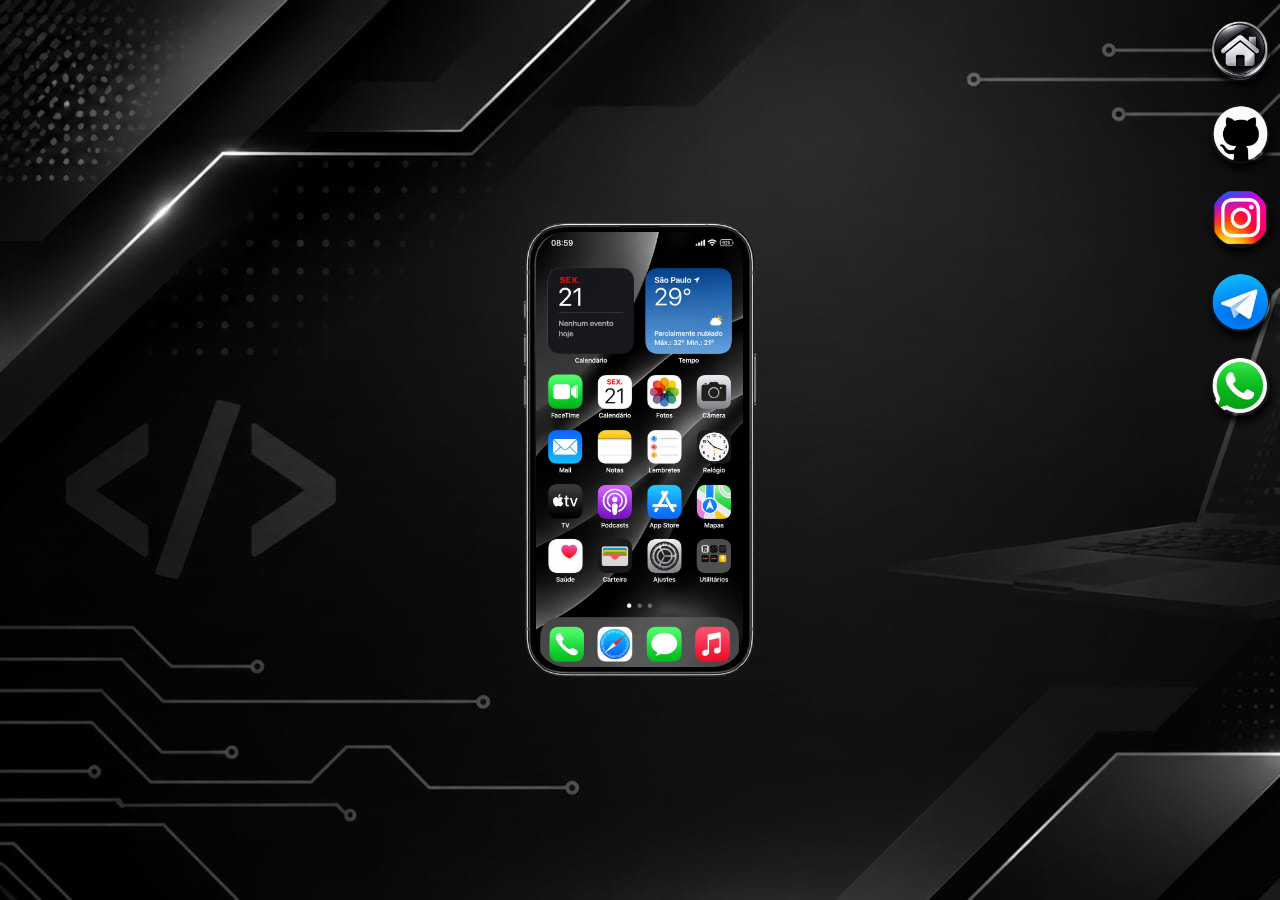
==== index.html @ 1e60a1c9 "adicionando-arquivos" ====
<!DOCTYPE html>
<html lang="pt-br">
<head>
    <meta charset="UTF-8">
    <meta name="viewport" content="width=device-width, initial-scale=1.0">
   <link rel="stylesheet" href="/estilos/style.css">
    <title>Portifolio-pessoal</title>
  
</head>
<body>
    
<main>
    <section id="celular">
        <iframe src="home.html" name="tela" id="tela" frameborder="0"></iframe>
    </section>
    
    <section id="redes-sociais">

        <a href="home.html" target="tela" id="tela"><img src="imagens/icone-home.png" alt=""></a><br>

        <a href="github.html" target="tela" id="tela"><img  src="imagens/icone-github.png" alt=""><br></a>

        <img src="imagens/icone-instagram.png" alt=""><br>

        <img src="imagens/icone-telegram.png" alt=""><br>

        <img src="imagens/icone-whatsapp.png" alt=""><br>
    </section>
</main>

</body>
</html>
---- estilos/style.css ----
@charset "UTF-8";

*{
    margin: 0px;
    padding: 0px;
    font-family: Arial, Helvetica, sans-serif;
}

html ,body{
    width: 100vw;
    height: 100vh;
    background-color: black;
}

body{
    background: url(/imagens/img-fundo.jpeg);
    background-size: cover;
    background-attachment: fixed;
}

#celular{
    background: url(/imagens/img-celular.png);
    position: relative;
    height: 100vh;
    padding: 10px;
}

#celular{
    position: absolute;
    background-size: 100% 100%;
    width: 300px;
    height: 450px;
    top: 50%;
    left: 50%;
    transform: translate(-50%, -50%);
    padding: 10px;
}
iframe#tela{
    position: relative;
    width: 207px;
    height: 435px;
    top: 7px;
    left: 46px;
    border-radius: 30px;

}

#redes-sociais{
    text-align: right;
}

#redes-sociais img{
    width: 60px;
    height: 60px;
    padding:1px;
    margin-right: 10px;
    margin-top: 20px;
    box-sizing: border-box;
    border-radius: 50%;
    box-shadow: 2px 6px 8px black;
}

#redes-sociais img:hover{
    transform: translatey(5px);
    border:solid 1px gray;
}
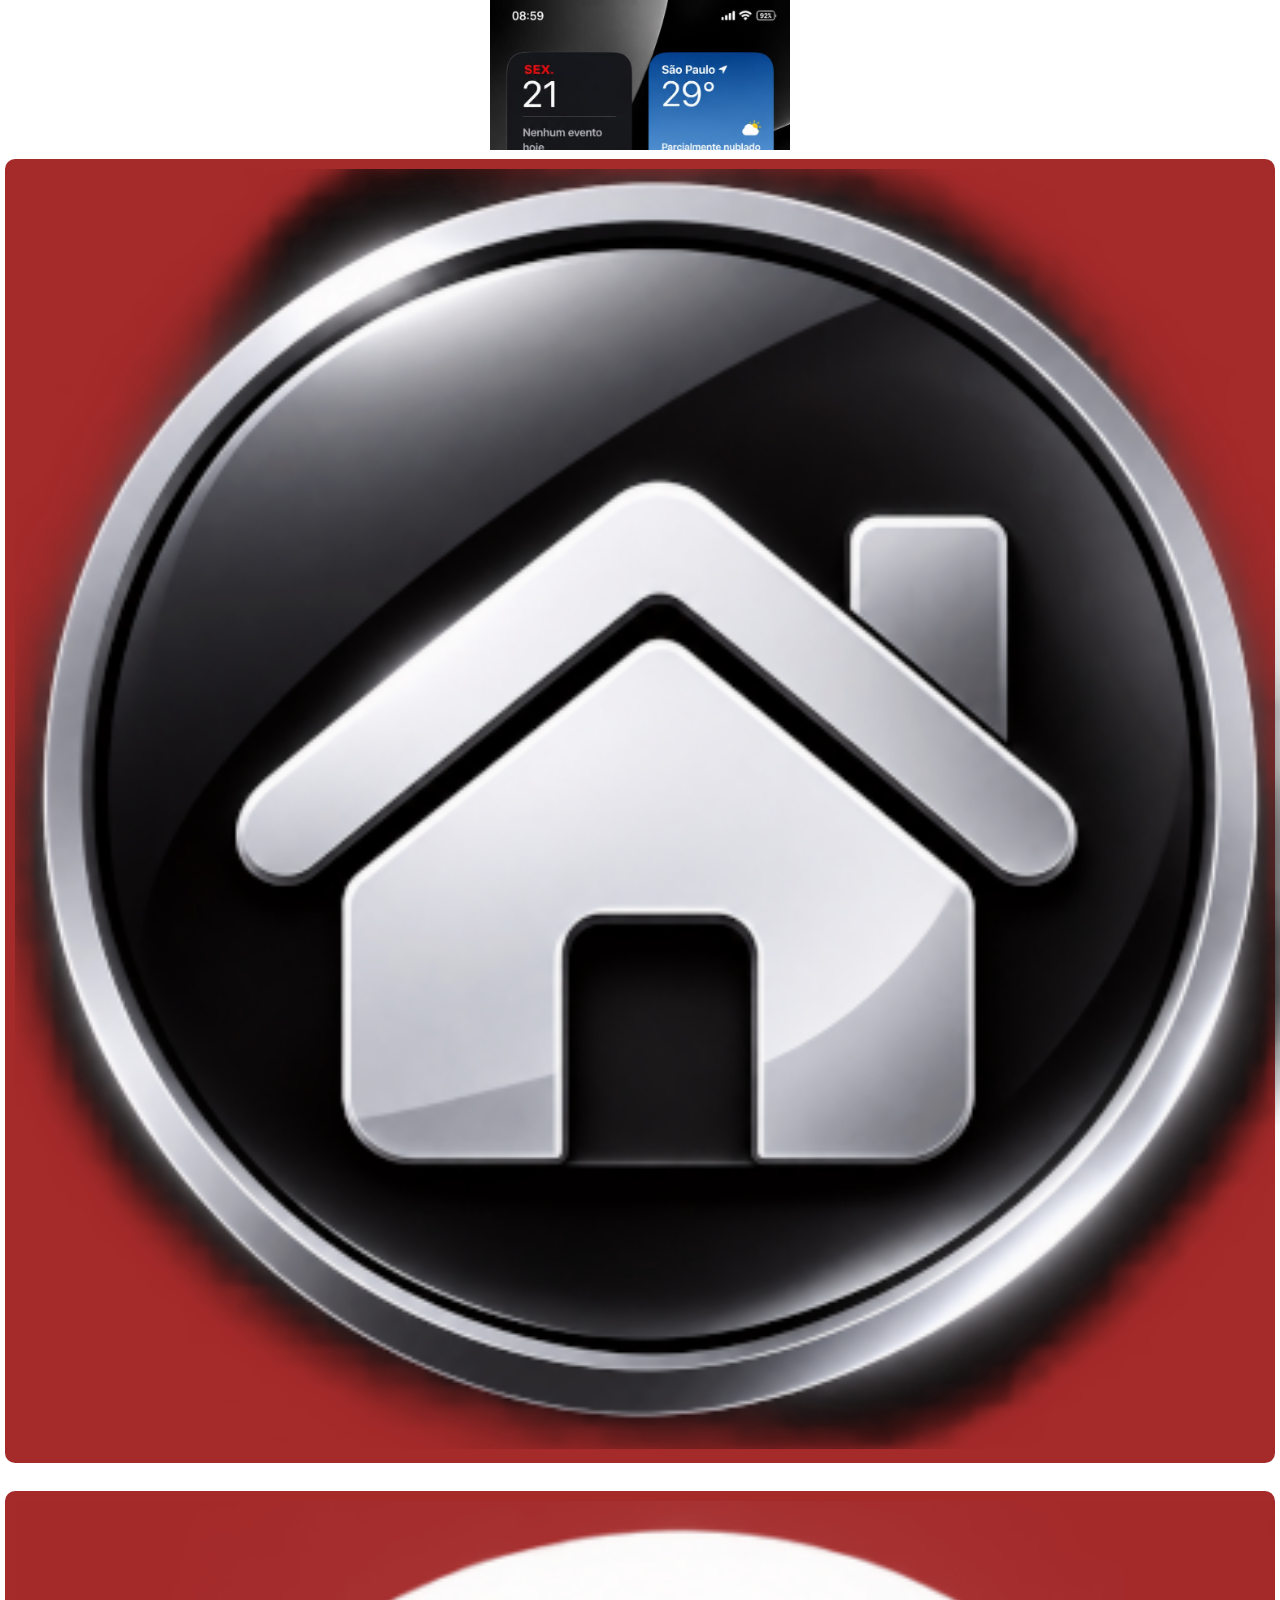
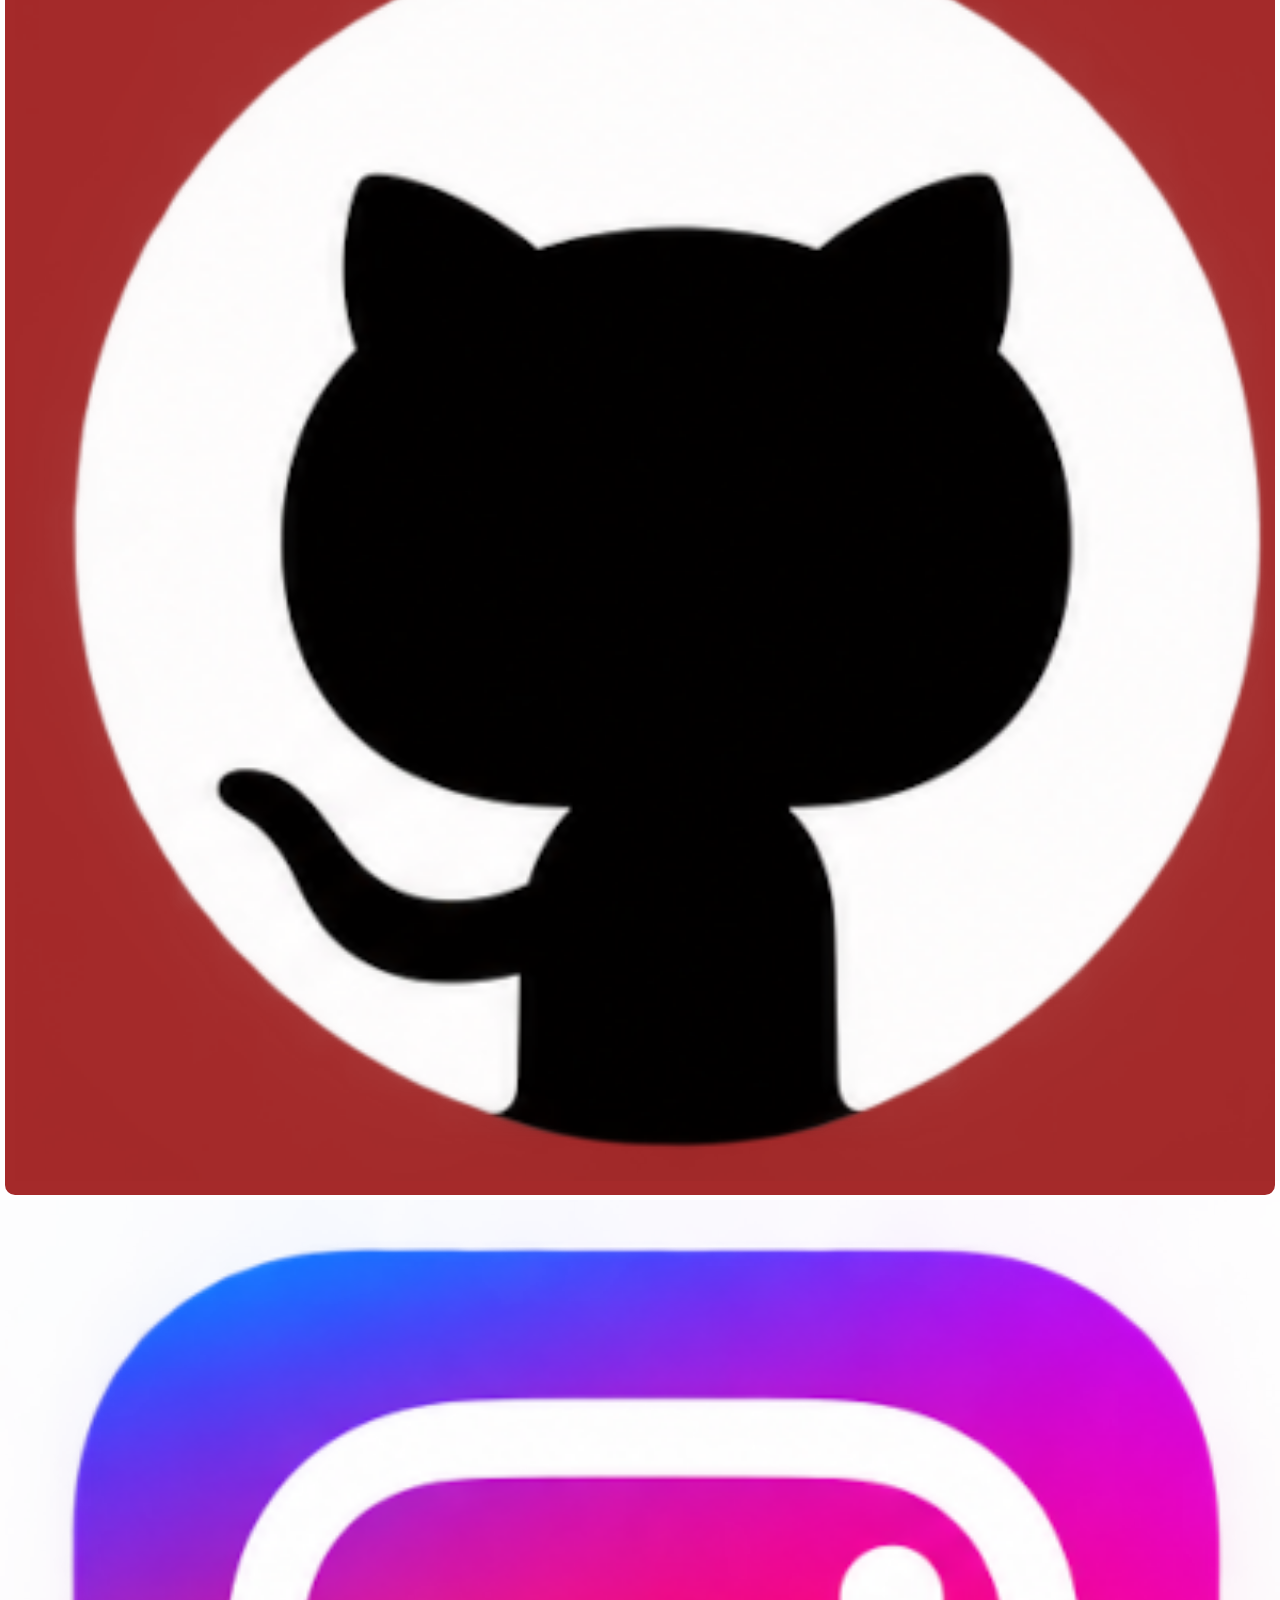
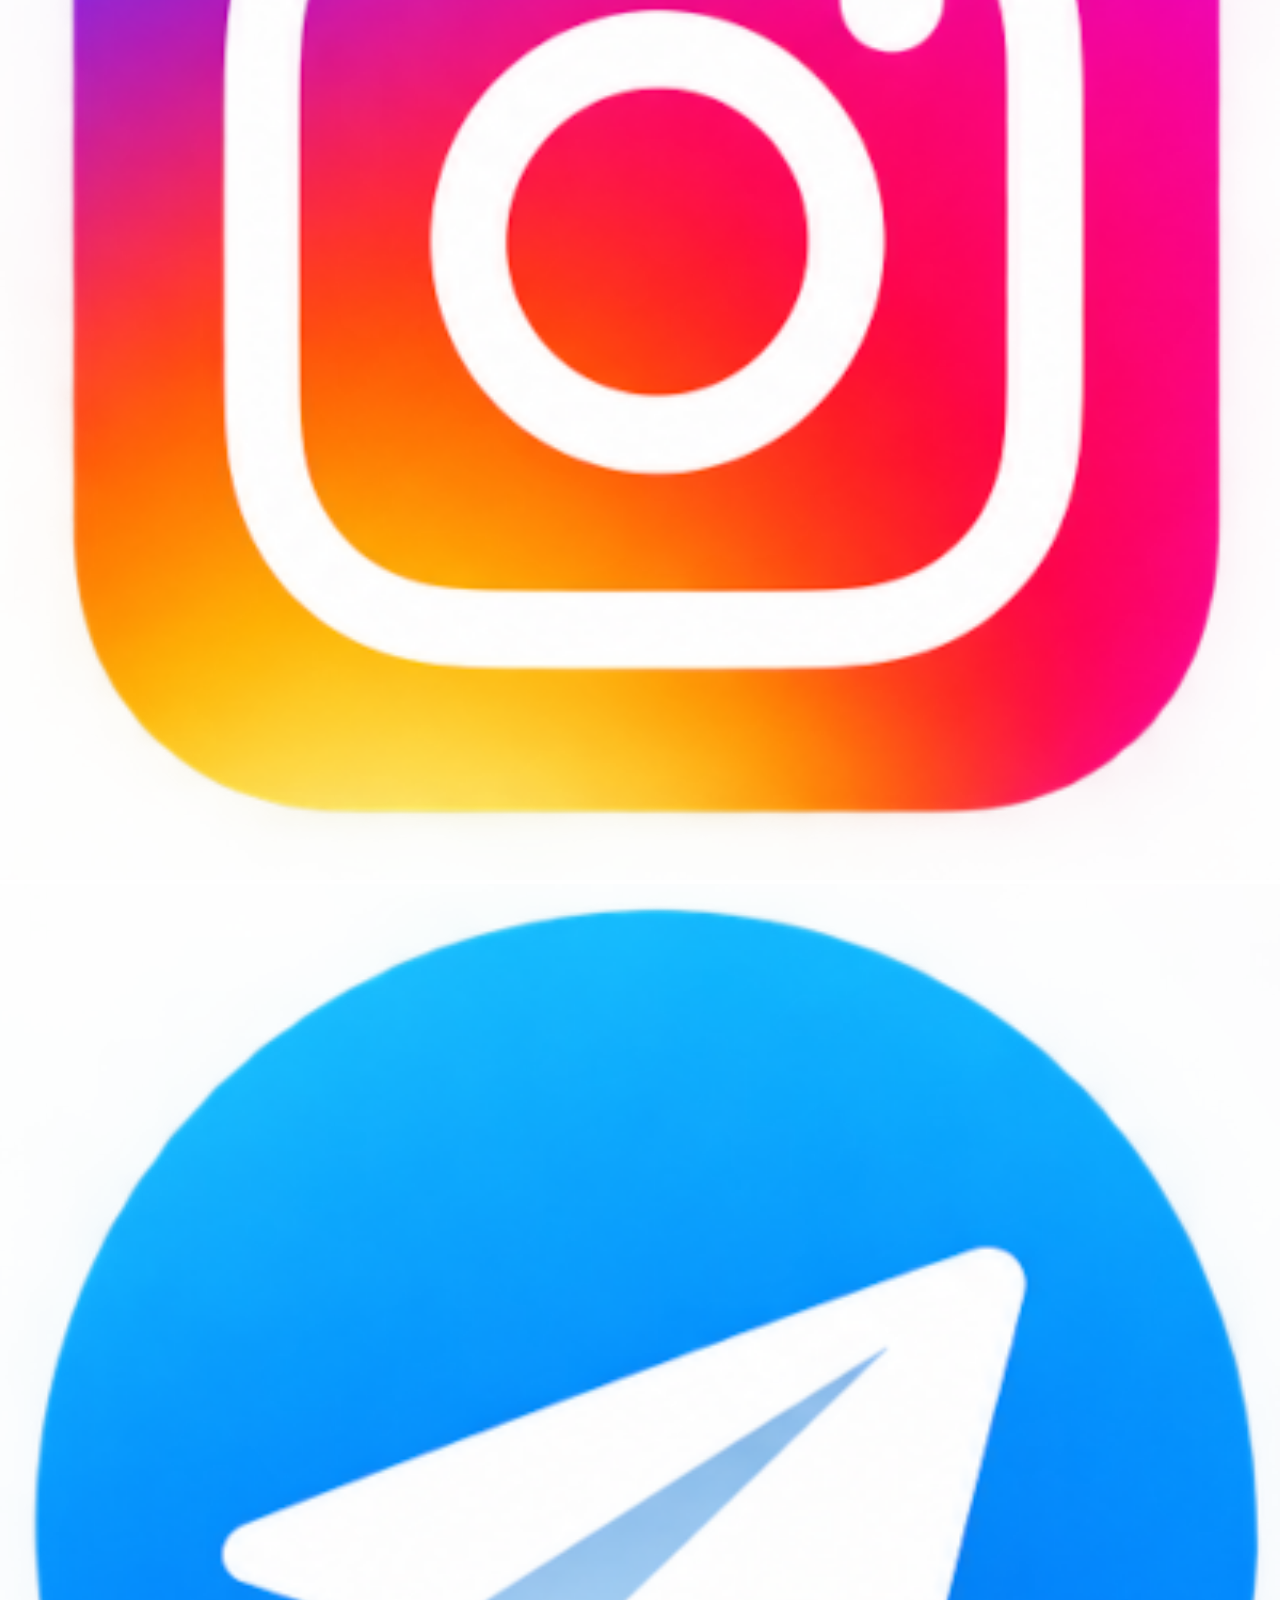
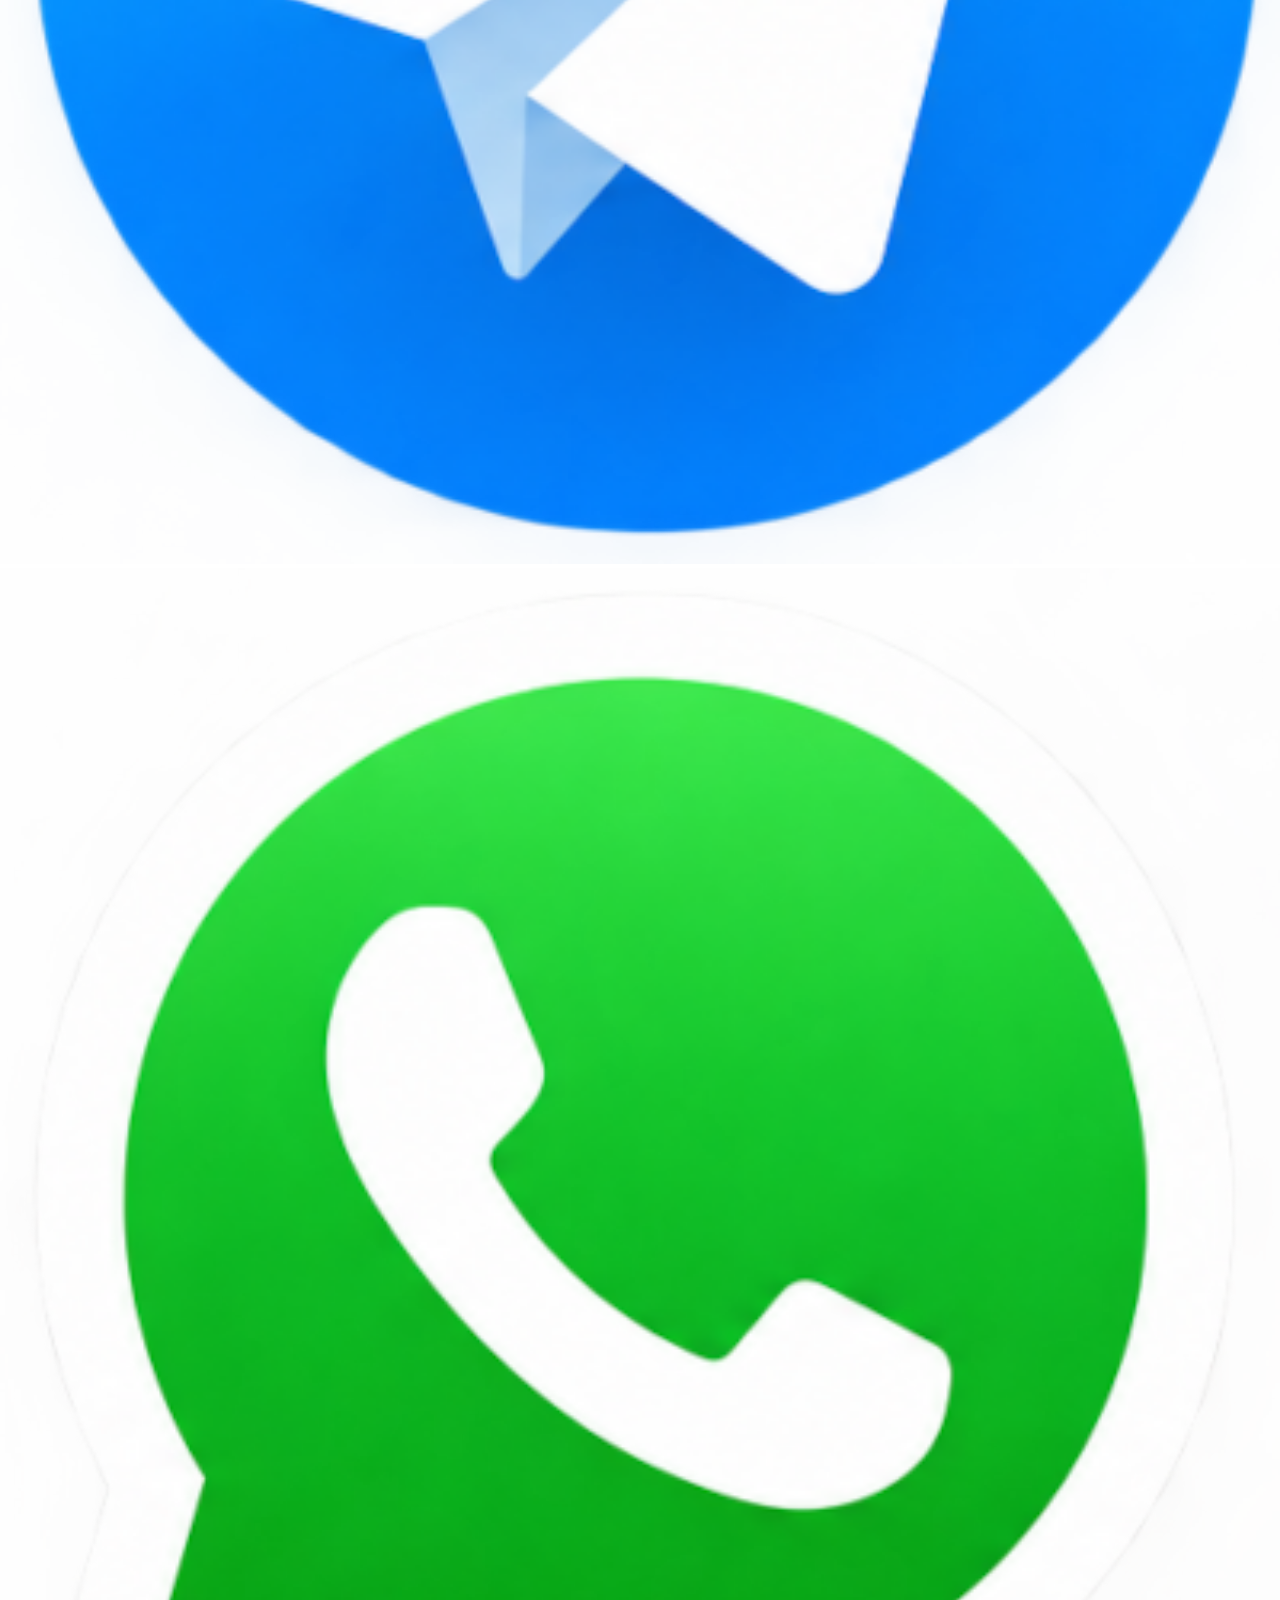
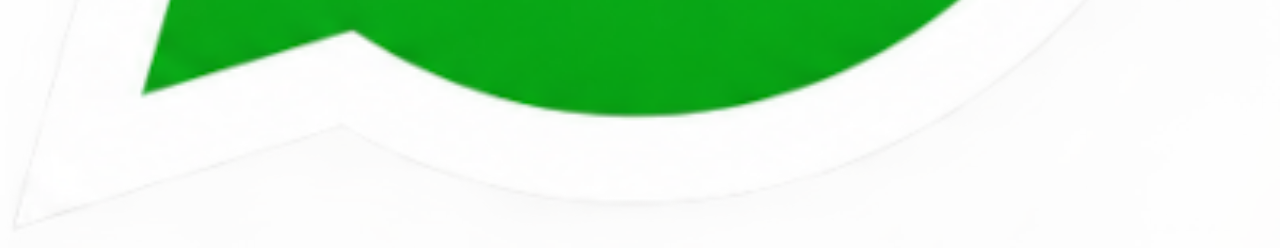
==== commit f3a74262: "..." ====
--- a/index.html
+++ b/index.html
@@ -3,7 +3,7 @@
 <head>
     <meta charset="UTF-8">
     <meta name="viewport" content="width=device-width, initial-scale=1.0">
-   <link rel="stylesheet" href="/estilos/style.css">
+    <link rel="stylesheet" href="estilos/style-social.css">
     <title>Portifolio-pessoal</title>
   
 </head>
--- a/estilos/style-social.css
+++ b/estilos/style-social.css
@@ -0,0 +1,33 @@
+@charset "UTF-8";
+
+*{
+    margin: 0px;
+    padding: 0px;   
+}
+
+::-webkit-scrollbar{
+    width: 0px;
+    height: 0px;
+}
+
+body{
+    text-align: center;
+}
+
+body img{
+    width: 100vw;
+    
+
+}
+
+a{
+    display: block;
+    text-align: center;
+    background-color: brown;
+    color: white;
+    text-decoration: none;
+    padding: 10px;
+    margin: 5px;
+    border-radius: 10px;
+    
+}
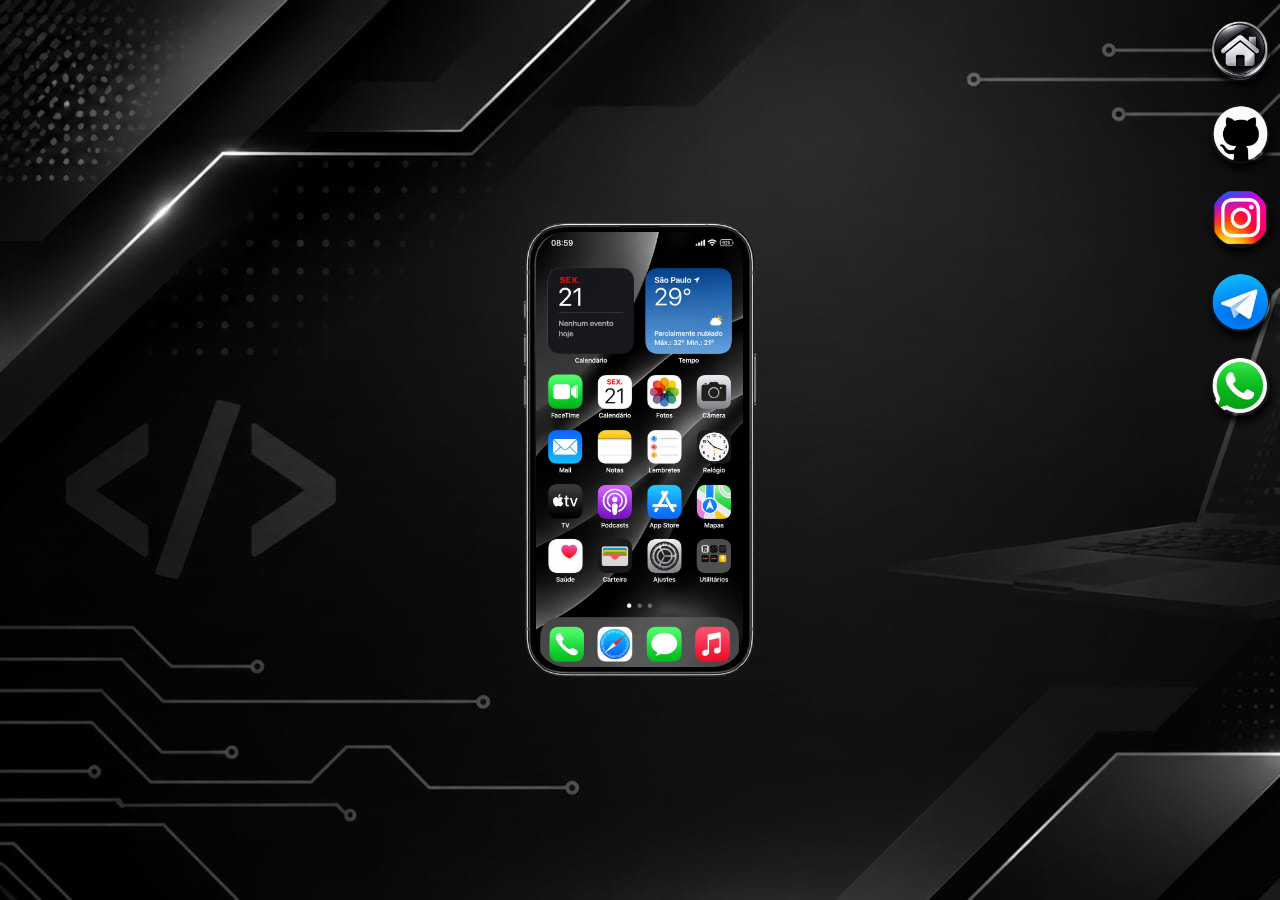
==== commit 772bf840: "..." ====
--- a/index.html
+++ b/index.html
@@ -3,9 +3,8 @@
 <head>
     <meta charset="UTF-8">
     <meta name="viewport" content="width=device-width, initial-scale=1.0">
-    <link rel="stylesheet" href="estilos/style-social.css">
     <title>Portifolio-pessoal</title>
-  
+    <link rel="stylesheet" href="estilos/style.css">
 </head>
 <body>
     
--- a/estilos/style.css
+++ b/estilos/style.css
@@ -0,0 +1,66 @@
+@charset "UTF-8";
+
+*{
+    margin: 0px;
+    padding: 0px;
+    font-family: Arial, Helvetica, sans-serif;
+}
+
+html ,body{
+    width: 100vw;
+    height: 100vh;
+    background-color: black;
+}
+
+body{
+    background: url(/imagens/img-fundo.jpeg);
+    background-size: cover;
+    background-attachment: fixed;
+}
+
+#celular{
+    background: url(/imagens/img-celular.png);
+    position: relative;
+    height: 100vh;
+    padding: 10px;
+}
+
+#celular{
+    position: absolute;
+    background-size: 100% 100%;
+    width: 300px;
+    height: 450px;
+    top: 50%;
+    left: 50%;
+    transform: translate(-50%, -50%);
+    padding: 10px;
+}
+iframe#tela{
+    position: relative;
+    width: 207px;
+    height: 435px;
+    top: 7px;
+    left: 46px;
+    border-radius: 30px;
+
+}
+
+#redes-sociais{
+    text-align: right;
+}
+
+#redes-sociais img{
+    width: 60px;
+    height: 60px;
+    padding:1px;
+    margin-right: 10px;
+    margin-top: 20px;
+    box-sizing: border-box;
+    border-radius: 50%;
+    box-shadow: 2px 6px 8px black;
+}
+
+#redes-sociais img:hover{
+    transform: translatey(5px);
+    border:solid 1px gray;
+}
